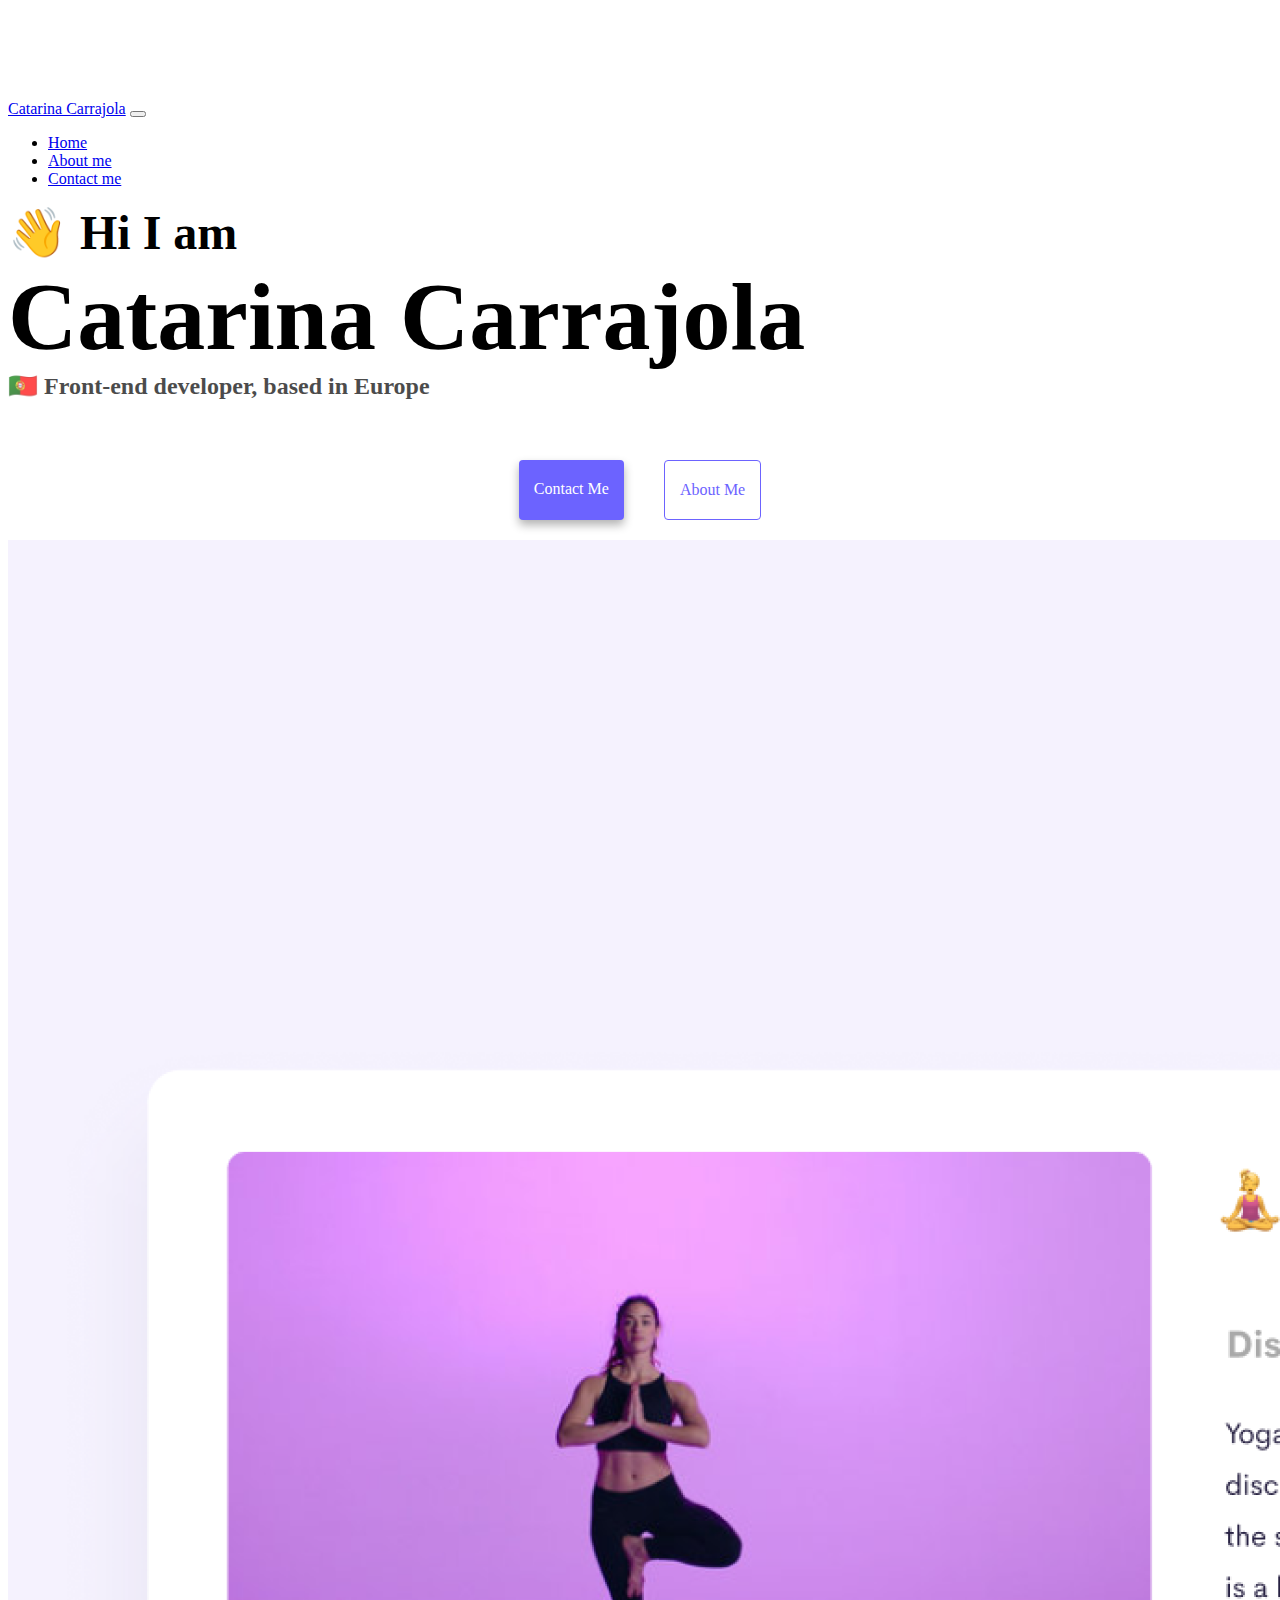
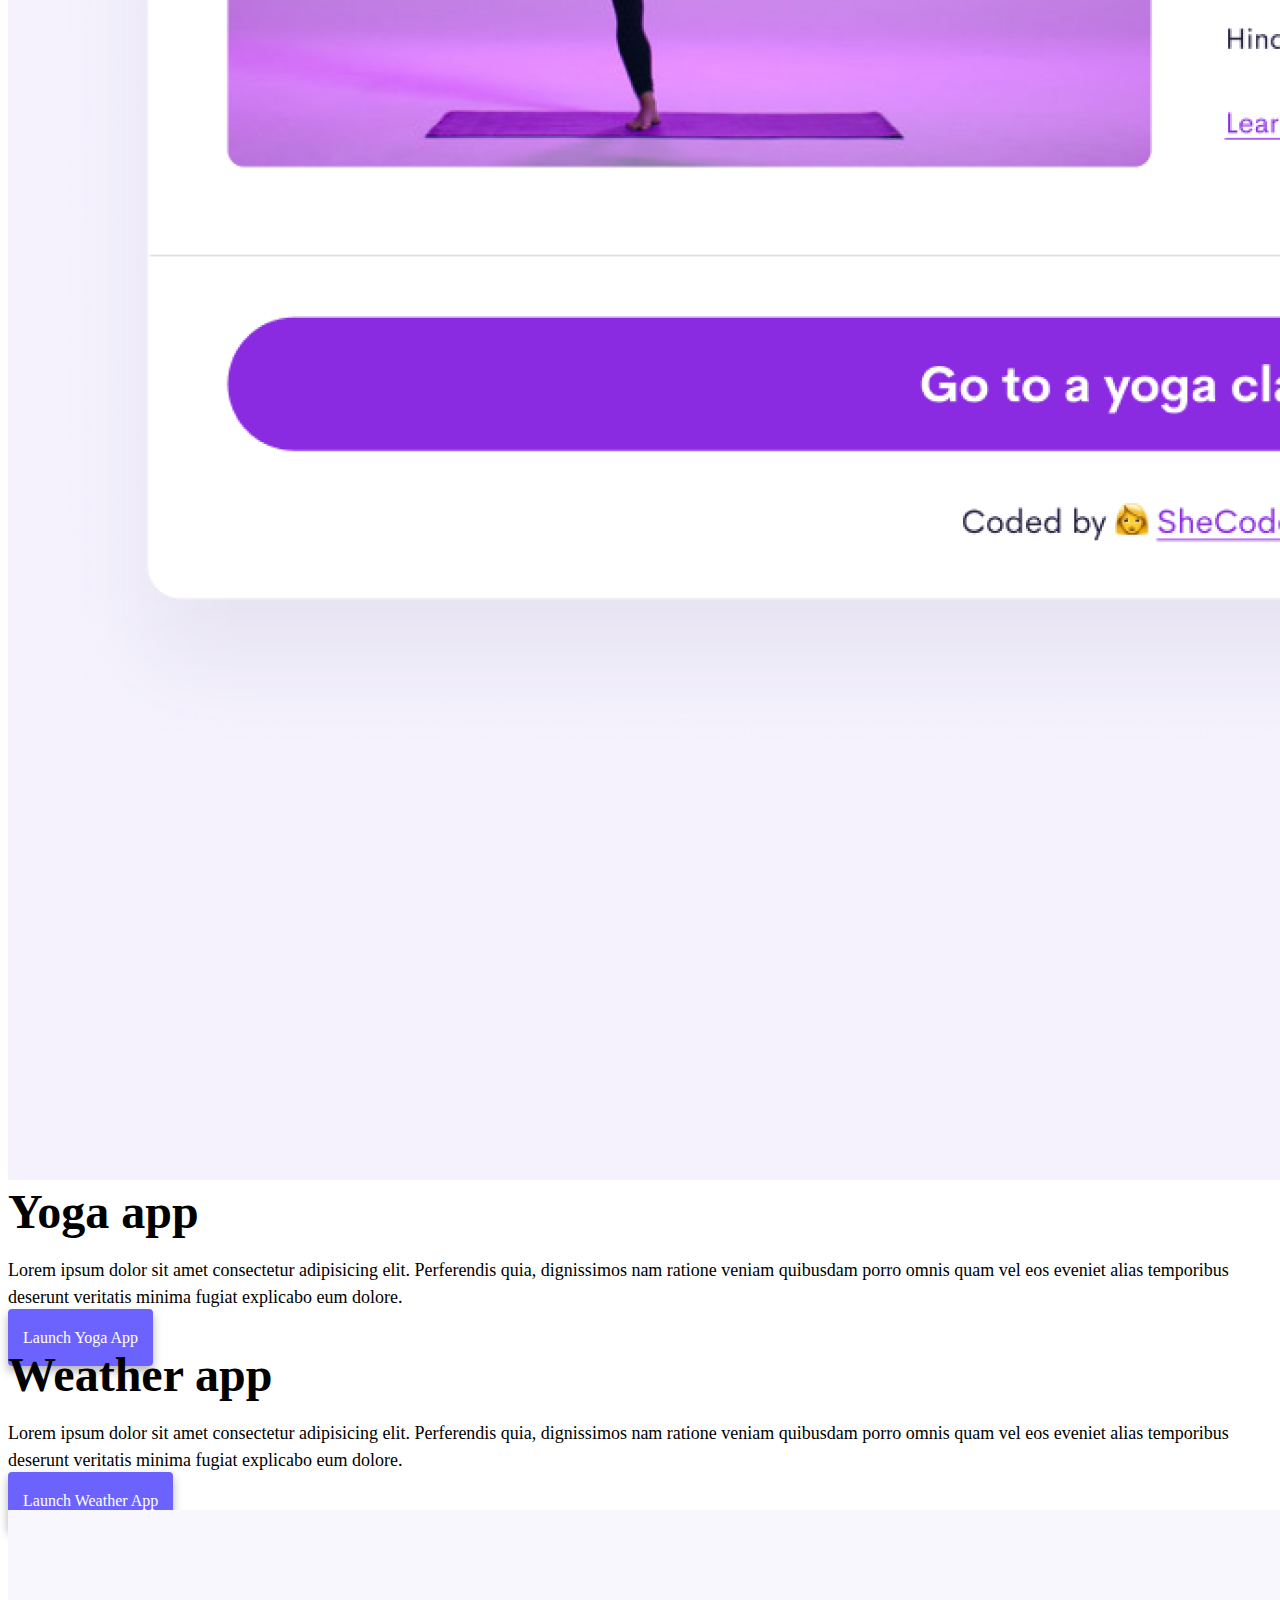
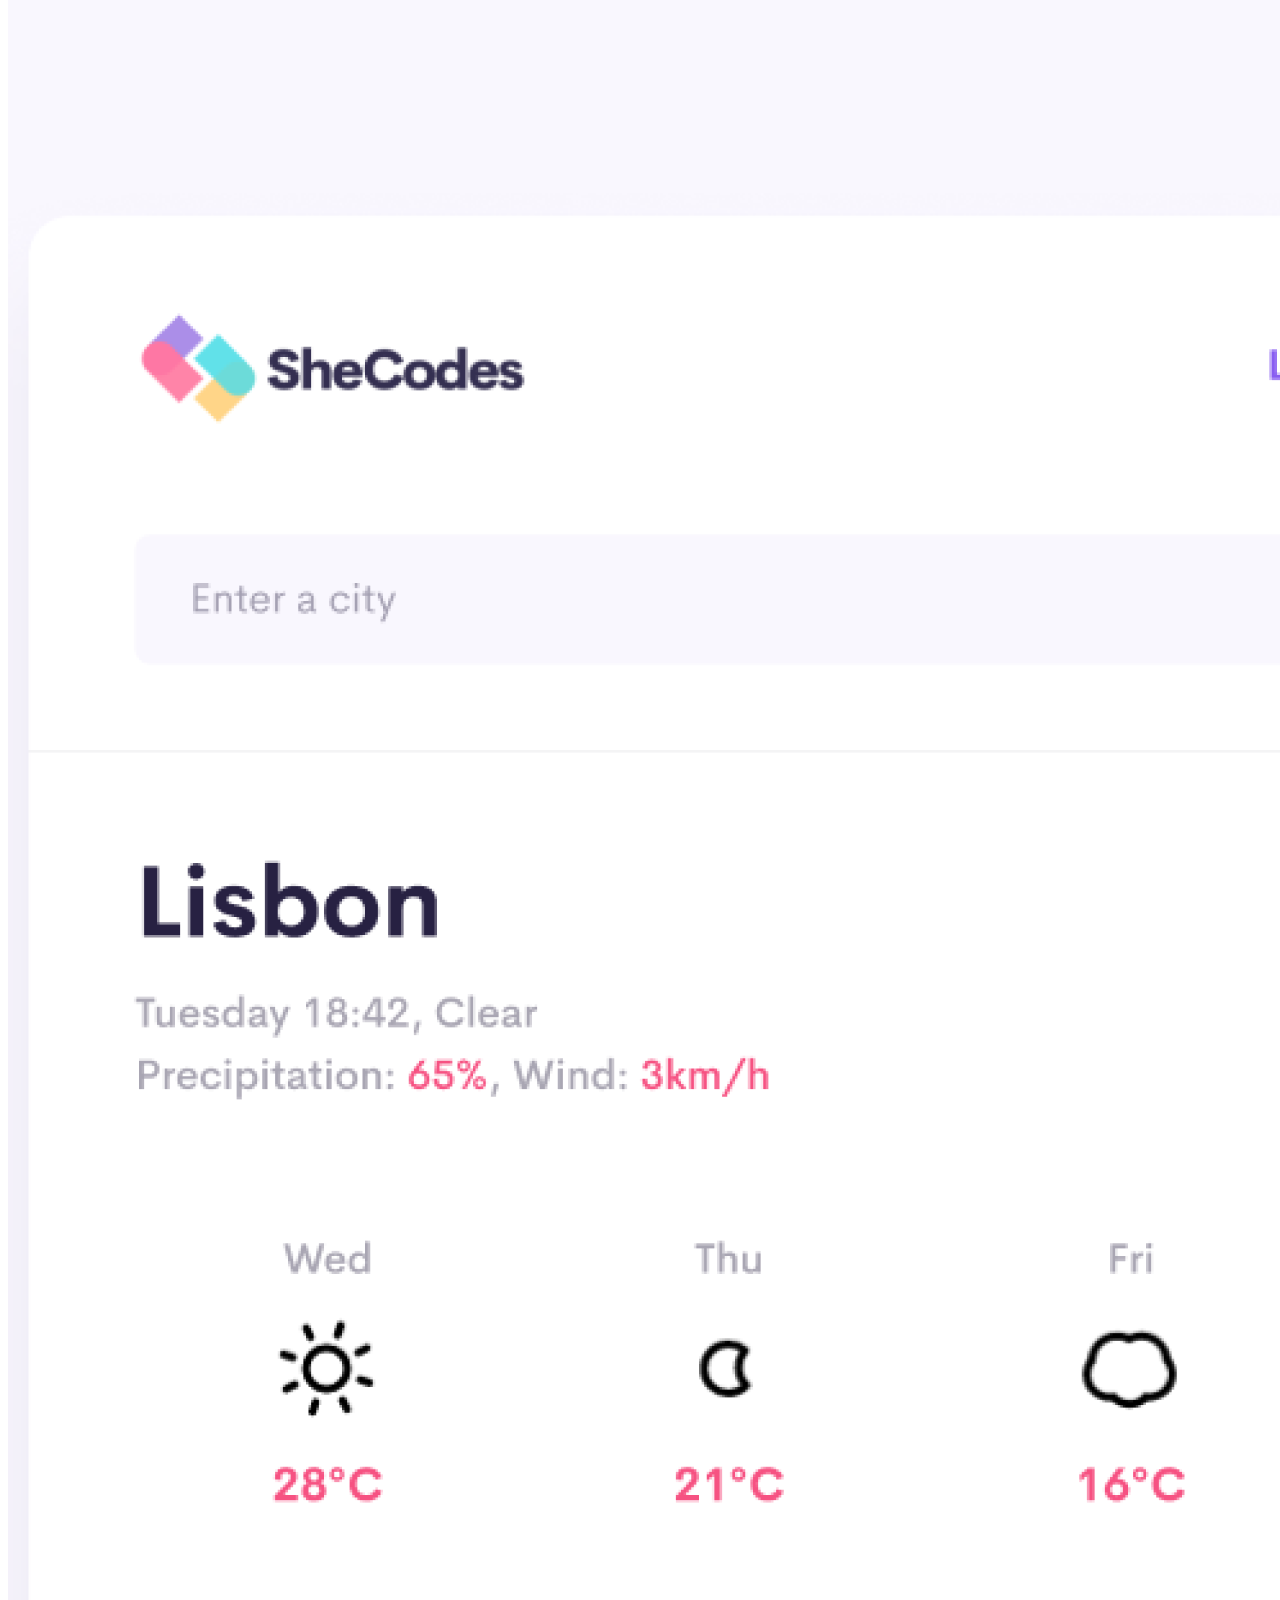
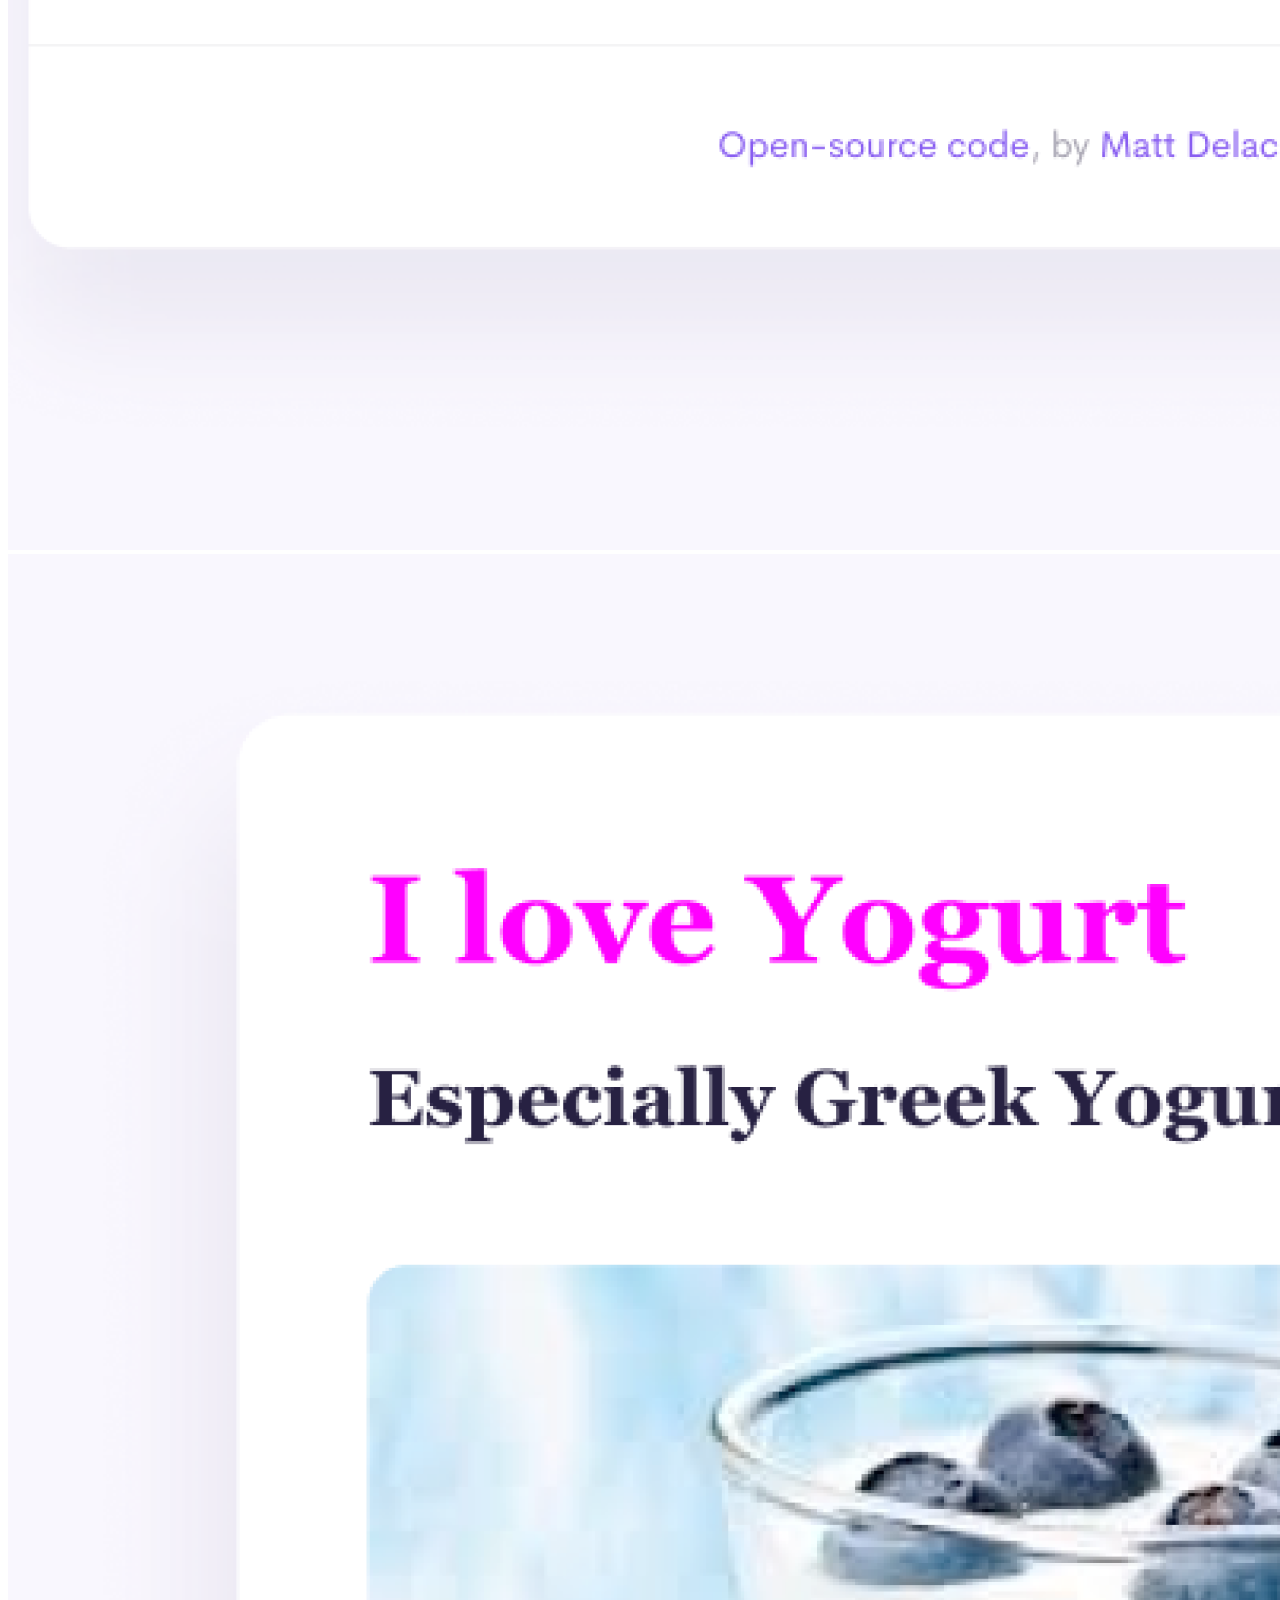
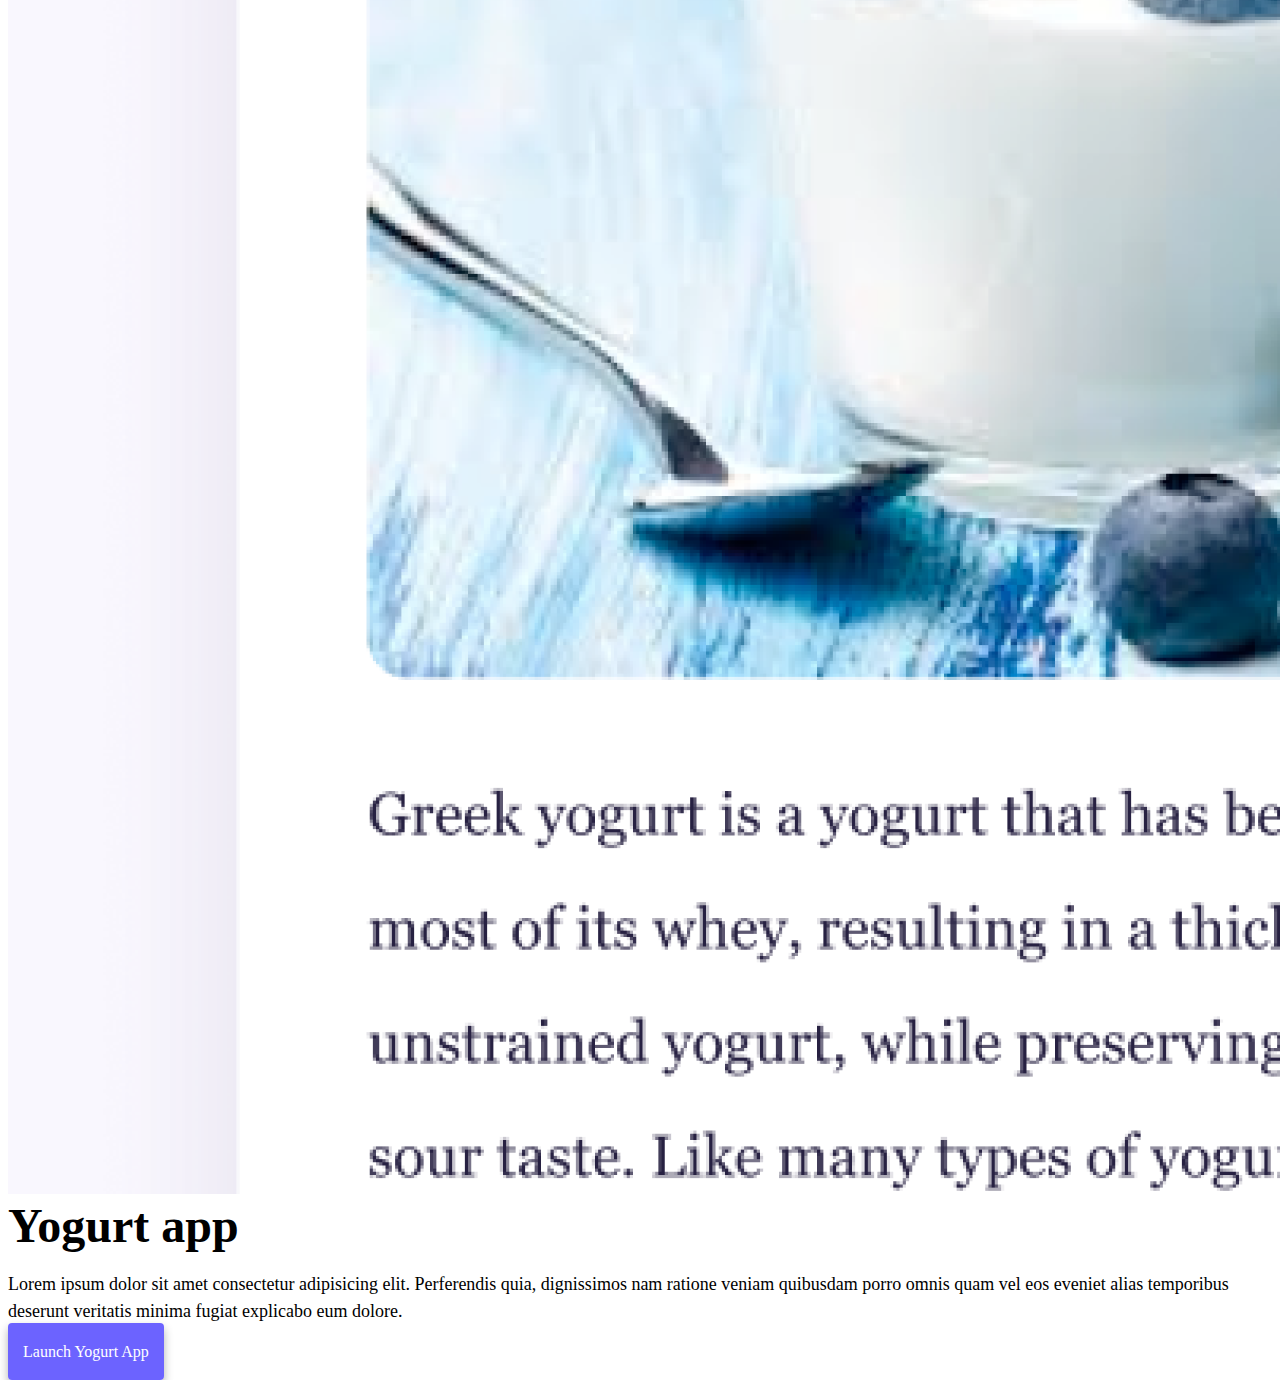
==== index.html @ 8174b397 "Imported the portfolio project" ====
<!DOCTYPE html>
<html lang="en">
  <head>
    <meta charset="UTF-8" />
    <meta http-equiv="X-UA-Compatible" content="IE=edge" />
    <meta name="viewport" content="width=device-width, initial-scale=1.0" />
    <title>Catarina Carrajola</title>
    <link
      href="https://cdn.jsdelivr.net/npm/bootstrap@5.1.1/dist/css/bootstrap.min.css"
      rel="stylesheet"
      integrity="sha384-F3w7mX95PdgyTmZZMECAngseQB83DfGTowi0iMjiWaeVhAn4FJkqJByhZMI3AhiU"
      crossorigin="anonymous"
    />
    <script
      src="https://cdn.jsdelivr.net/npm/bootstrap@5.1.1/dist/js/bootstrap.bundle.min.js"
      integrity="sha384-/bQdsTh/da6pkI1MST/rWKFNjaCP5gBSY4sEBT38Q/9RBh9AH40zEOg7Hlq2THRZ"
      crossorigin="anonymous"
    ></script>
    <link rel="stylesheet" href="/style.css" />
  </head>
  <body>
    <nav class="navbar navbar-expand-lg navbar-light bg-light fixed-top">
      <div class="container">
        <a class="navbar-brand" href="/">Catarina Carrajola</a>
        <button
          class="navbar-toggler"
          type="button"
          data-bs-toggle="collapse"
          data-bs-target="#navbarNav"
          aria-controls="navbarNav"
          aria-expanded="false"
          aria-label="Toggle navigation"
        >
          <span class="navbar-toggler-icon"></span>
        </button>
        <div class="collapse navbar-collapse" id="navbarNav">
          <ul class="navbar-nav">
            <li class="nav-item">
              <a class="nav-link active" aria-current="page" href="/">Home</a>
            </li>
            <li class="nav-item">
              <a class="nav-link" href="/about.html">About me</a>
            </li>
            <li class="nav-item">
              <a class="nav-link" href="/about.html#contact">Contact me</a>
            </li>
          </ul>
        </div>
      </div>
    </nav>
    <h2 class="text-center">👋 Hi I am</h2>
    <h1 class="text-center">Catarina Carrajola</h1>
    <h3 class="text-center">🇵🇹 Front-end developer, based in Europe</h3>
    <div class="navigation-links mb-5">
      <a href="/about.html#contact" class="primary-link">Contact me</a>
      <a href="/about.html" class="secondary-link">About me</a>
    </div>
    <div class="container">
      <div class="row">
        <div class="col-md-6">
          <img src="/images/yoga.png" class="img-fluid rounded" />
        </div>
        <div class="col-md-6">
          <h2 class="mb-3">Yoga app</h2>
          <p>
            Lorem ipsum dolor sit amet consectetur adipisicing elit. Perferendis
            quia, dignissimos nam ratione veniam quibusdam porro omnis quam vel
            eos eveniet alias temporibus deserunt veritatis minima fugiat
            explicabo eum dolore.
          </p>
          <div class="mt-5">
            <a href="#" class="primary-link">Launch Yoga App</a>
          </div>
        </div>
      </div>
      <div class="row mt-5">
        <div class="col-md-6">
          <h2 class="mb-3">Weather app</h2>
          <p>
            Lorem ipsum dolor sit amet consectetur adipisicing elit. Perferendis
            quia, dignissimos nam ratione veniam quibusdam porro omnis quam vel
            eos eveniet alias temporibus deserunt veritatis minima fugiat
            explicabo eum dolore.
          </p>
          <div class="mb-5 mt-5">
            <a href="#" class="primary-link">Launch Weather App</a>
          </div>
        </div>
        <div class="col-md-6">
          <img src="/images/weather.png" class="img-fluid rounded" />
        </div>
      </div>
      <div class="row mt-5">
        <div class="col-md-6">
          <img src="/images/yogurt.png" class="img-fluid rounded" />
        </div>
        <div class="col-md-6">
          <h2 class="mb-3">Yogurt app</h2>
          <p>
            Lorem ipsum dolor sit amet consectetur adipisicing elit. Perferendis
            quia, dignissimos nam ratione veniam quibusdam porro omnis quam vel
            eos eveniet alias temporibus deserunt veritatis minima fugiat
            explicabo eum dolore.
          </p>
          <div class="mt-5">
            <a href="#" class="primary-link">Launch Yogurt App</a>
          </div>
        </div>
      </div>
    </div>
  </body>
</html>
---- style.css ----
:root {
  --primary-color: #6c63ff;
  --secondary-color: #f5f2fe;
  --box-shadow: 0 5px 10px rgba(0, 0, 0, 0.3);
}

body {
  margin-top: 100px;
}

h1,
h2,
h3 {
  margin: 0;
}

h1 {
  font-size: 96px;
}

h2 {
  font-size: 48px;
}

h3 {
  font-size: 24px;
  opacity: 0.7;
}

p {
  font-size: 18px;
  line-height: 1.5;
}

.navigation-links {
  display: flex;
  margin-top: 40px;
  justify-content: center;
}

.navigation-links a {
  margin: 20px;
}

.primary-link {
  background: var(--primary-color);
  box-shadow: var(--box-shadow);
  color: white;
  text-decoration: none;
  text-transform: capitalize;
  border-radius: 4px;
  padding: 20px 15px;
}

.secondary-link {
  color: var(--primary-color);
  border: 1px solid var(--primary-color);
  text-decoration: none;
  text-transform: capitalize;
  border-radius: 4px;
  padding: 20px 15px;
}

.homepage-link {
  color: var(--primary-color);
  text-align: center;
  display: block;
}

.about-paragraphs {
  margin: 30px 0;
}

.about-paragraphs p {
  margin: 10px;
}

.email-link {
  display: flex;
  justify-content: center;
  color: var(--primary-color);
  font-size: 28px;
  text-decoration: none;
}

.email-link:hover {
  text-decoration: underline;
}
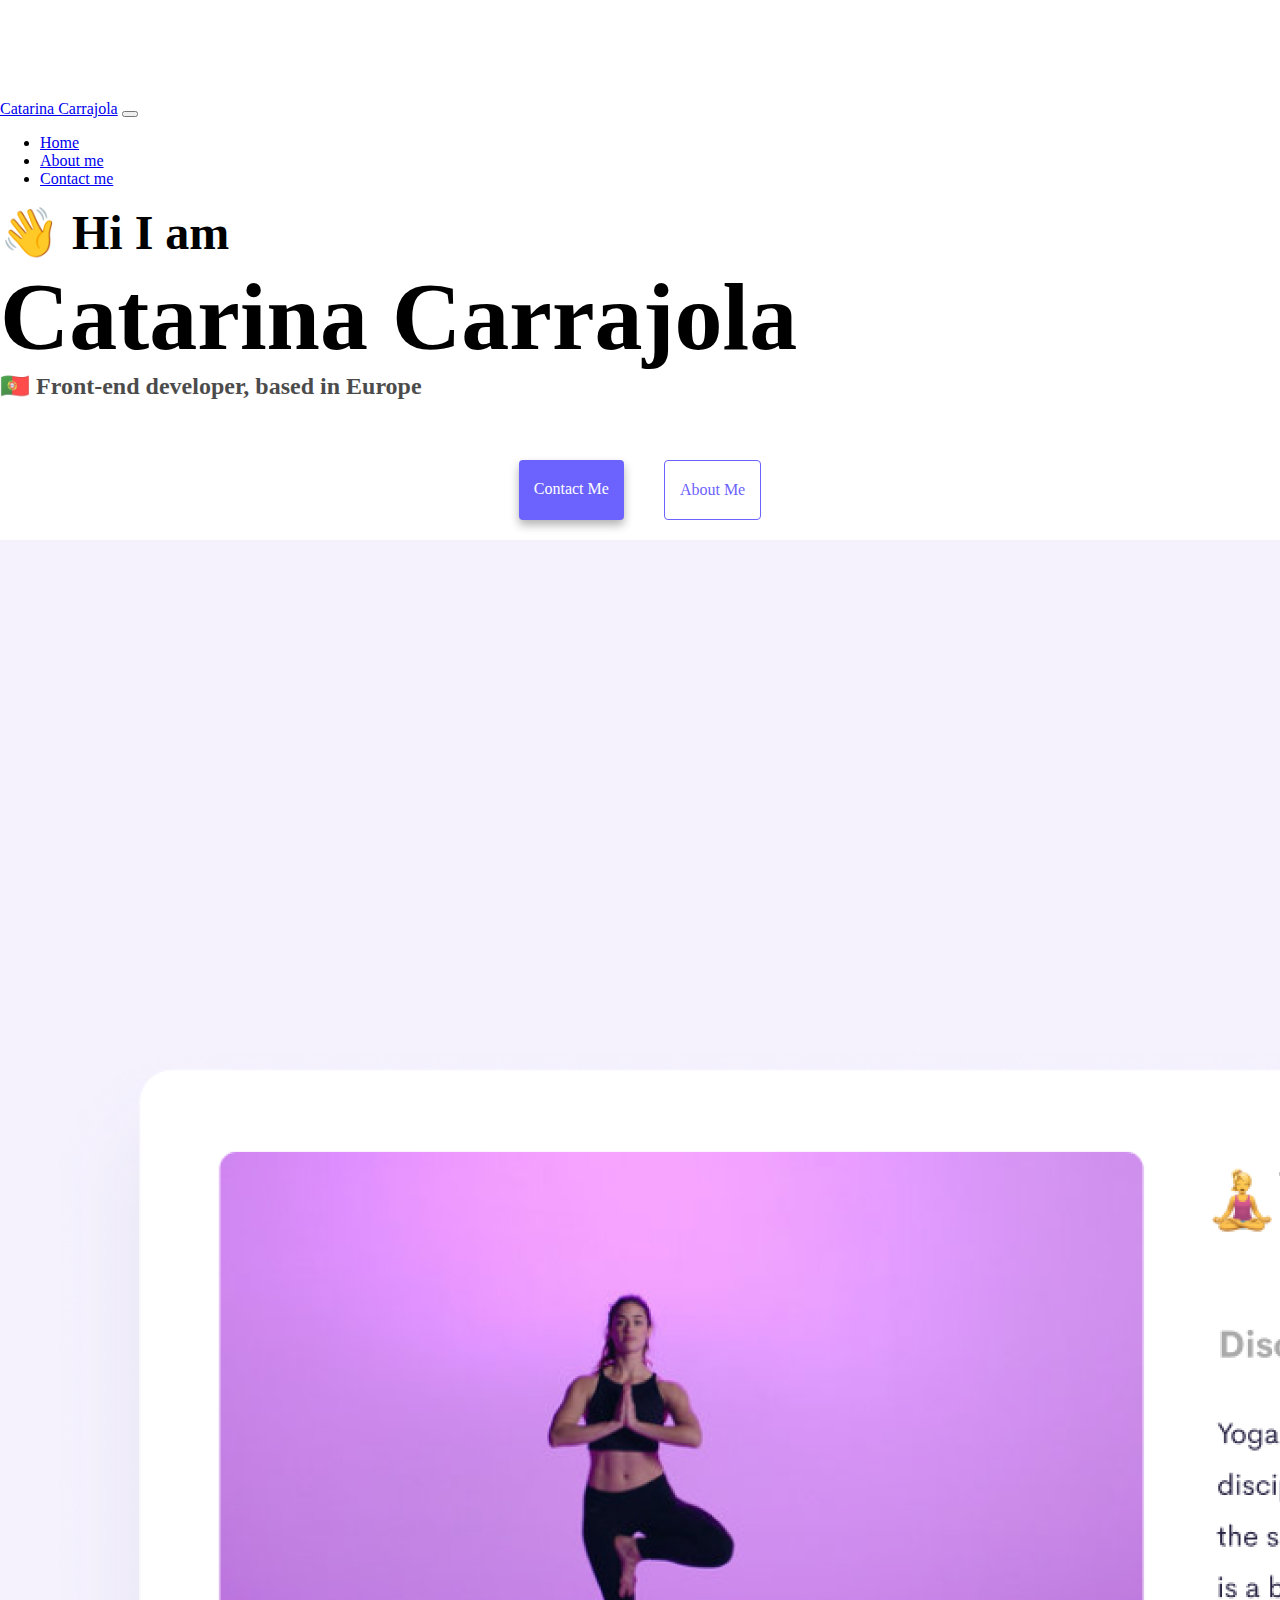
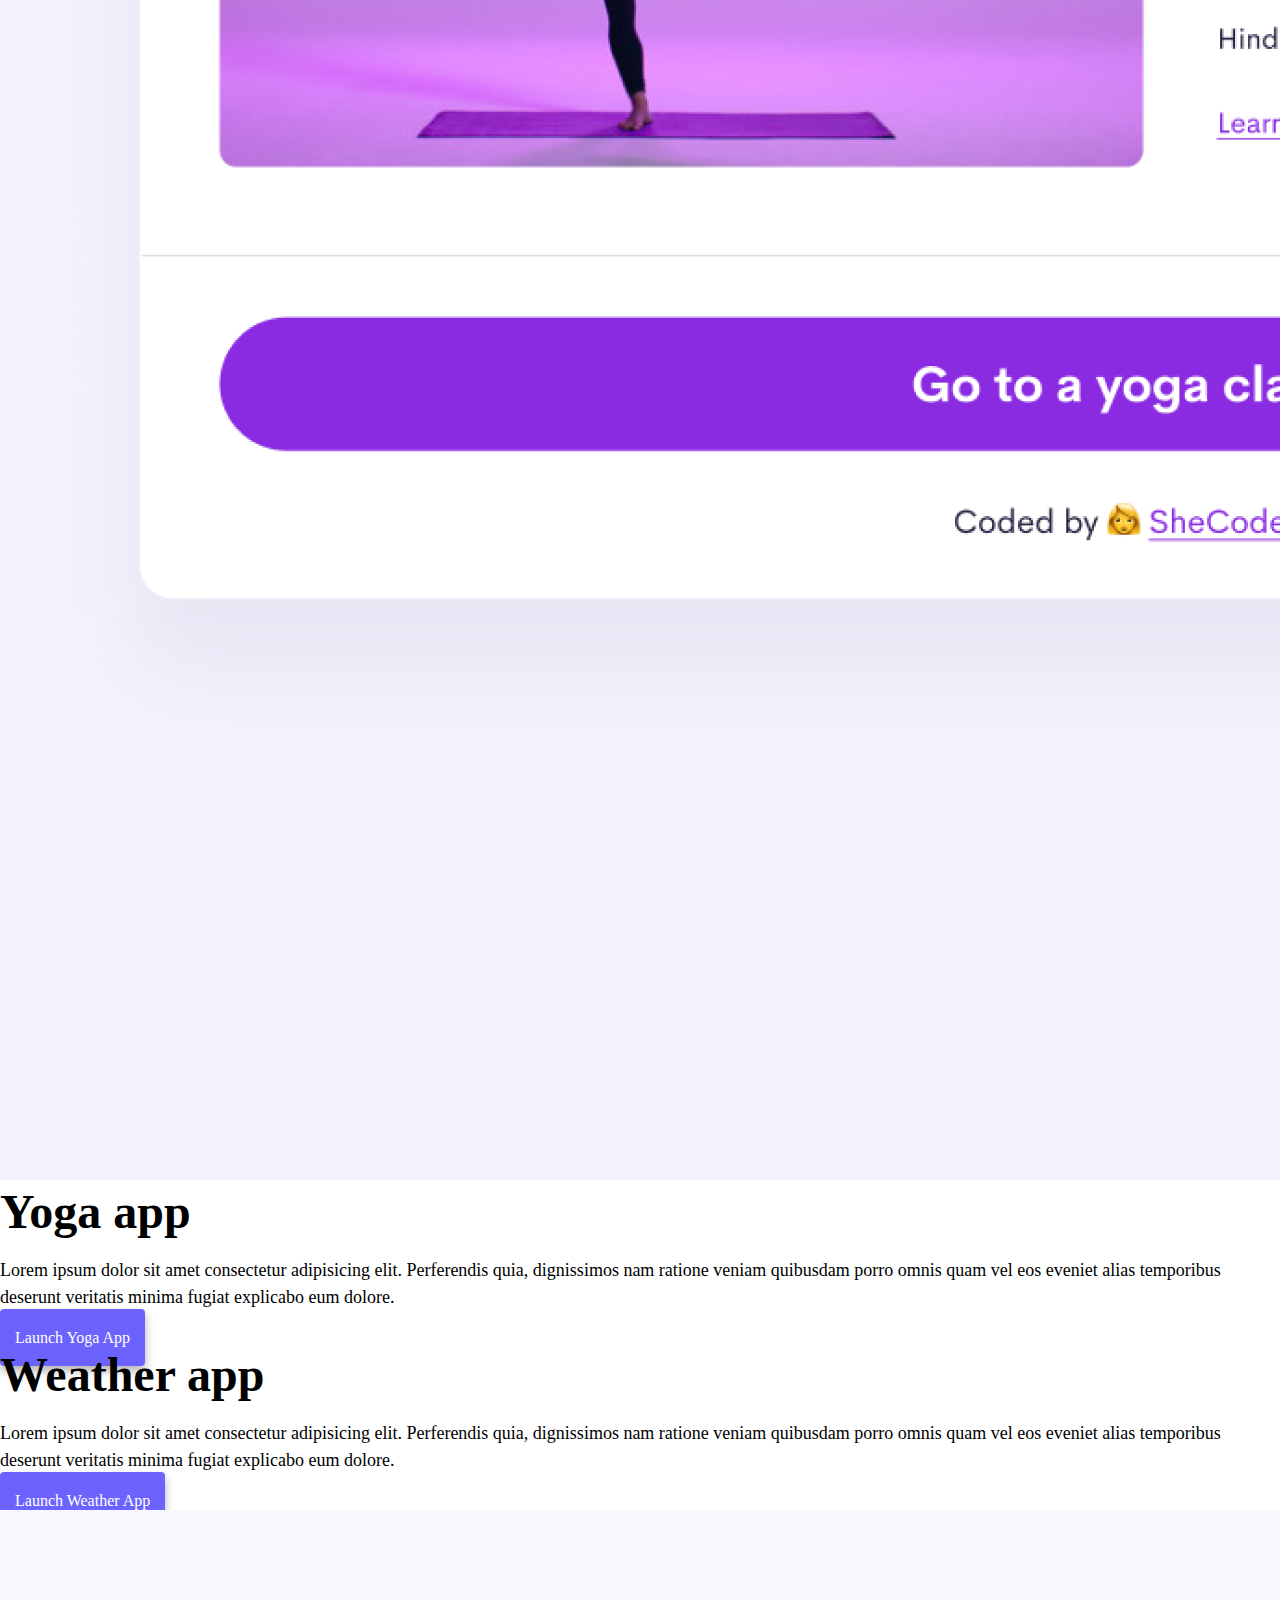
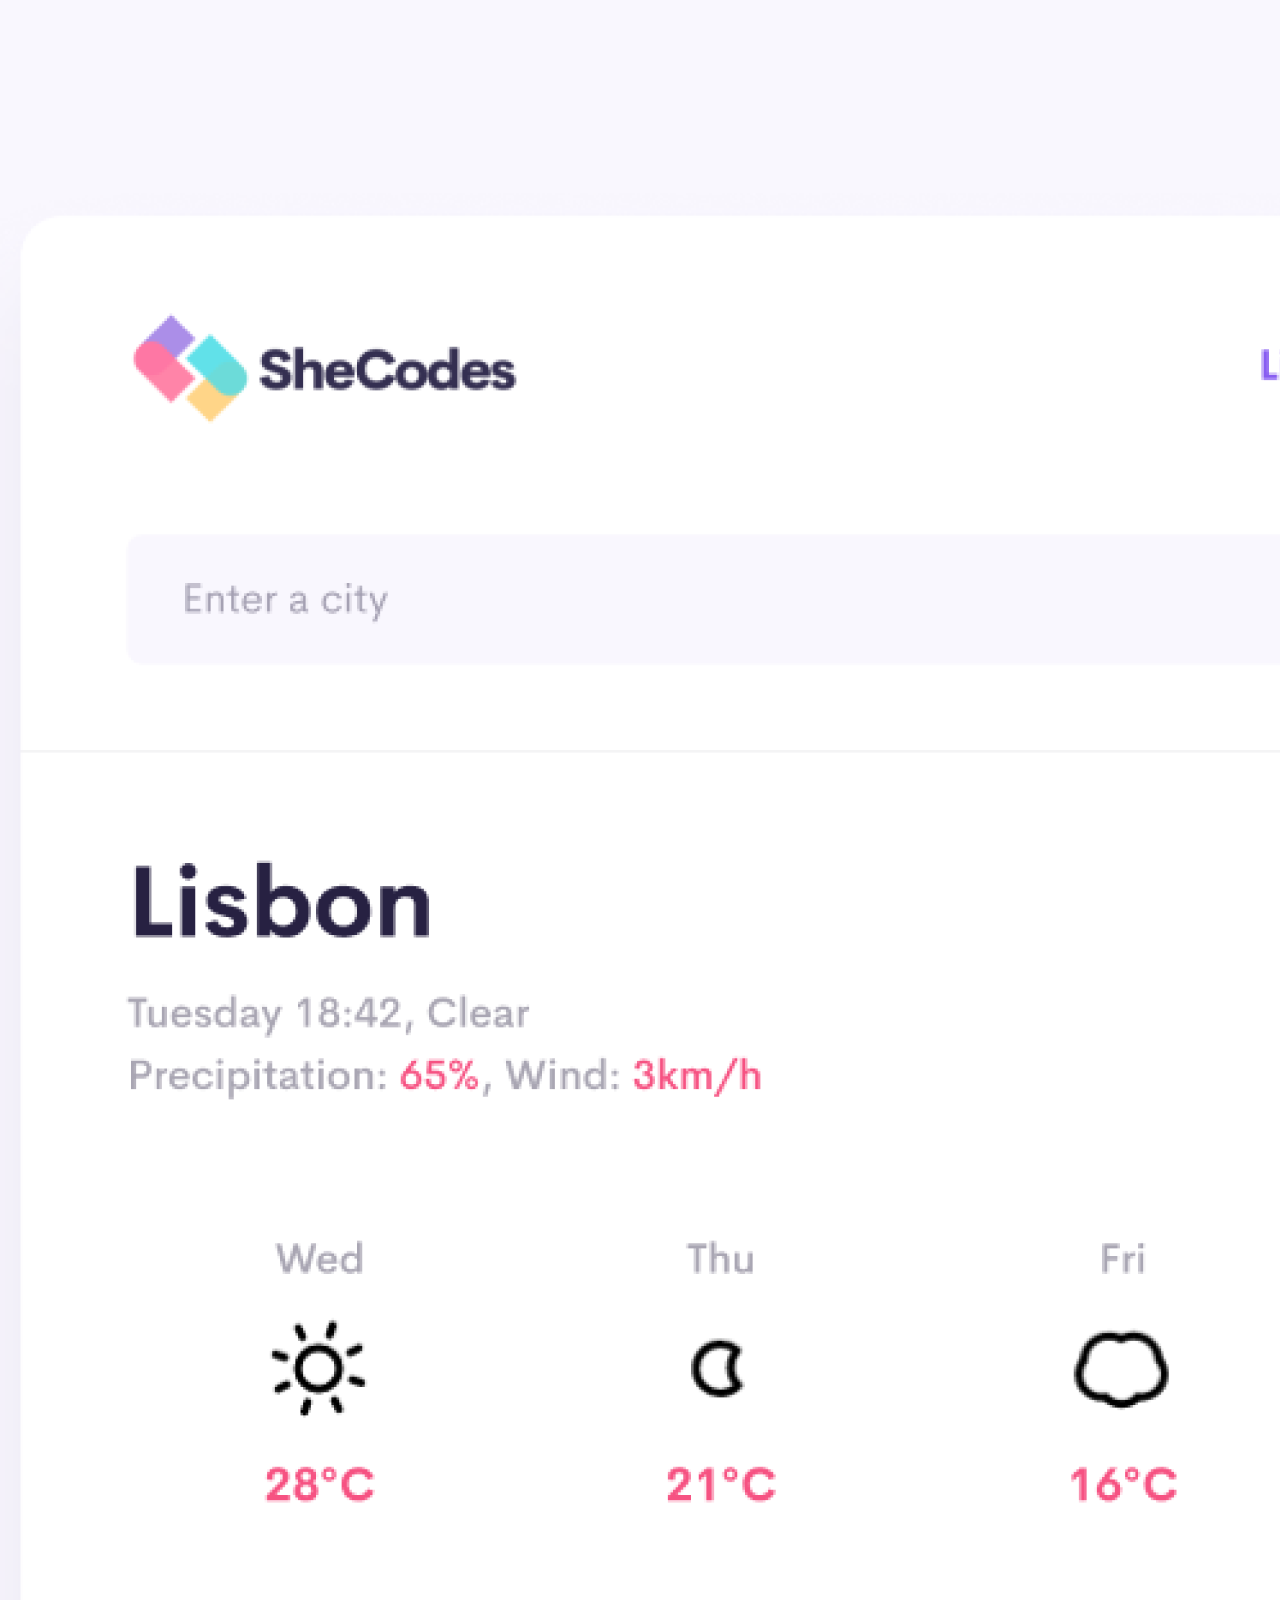
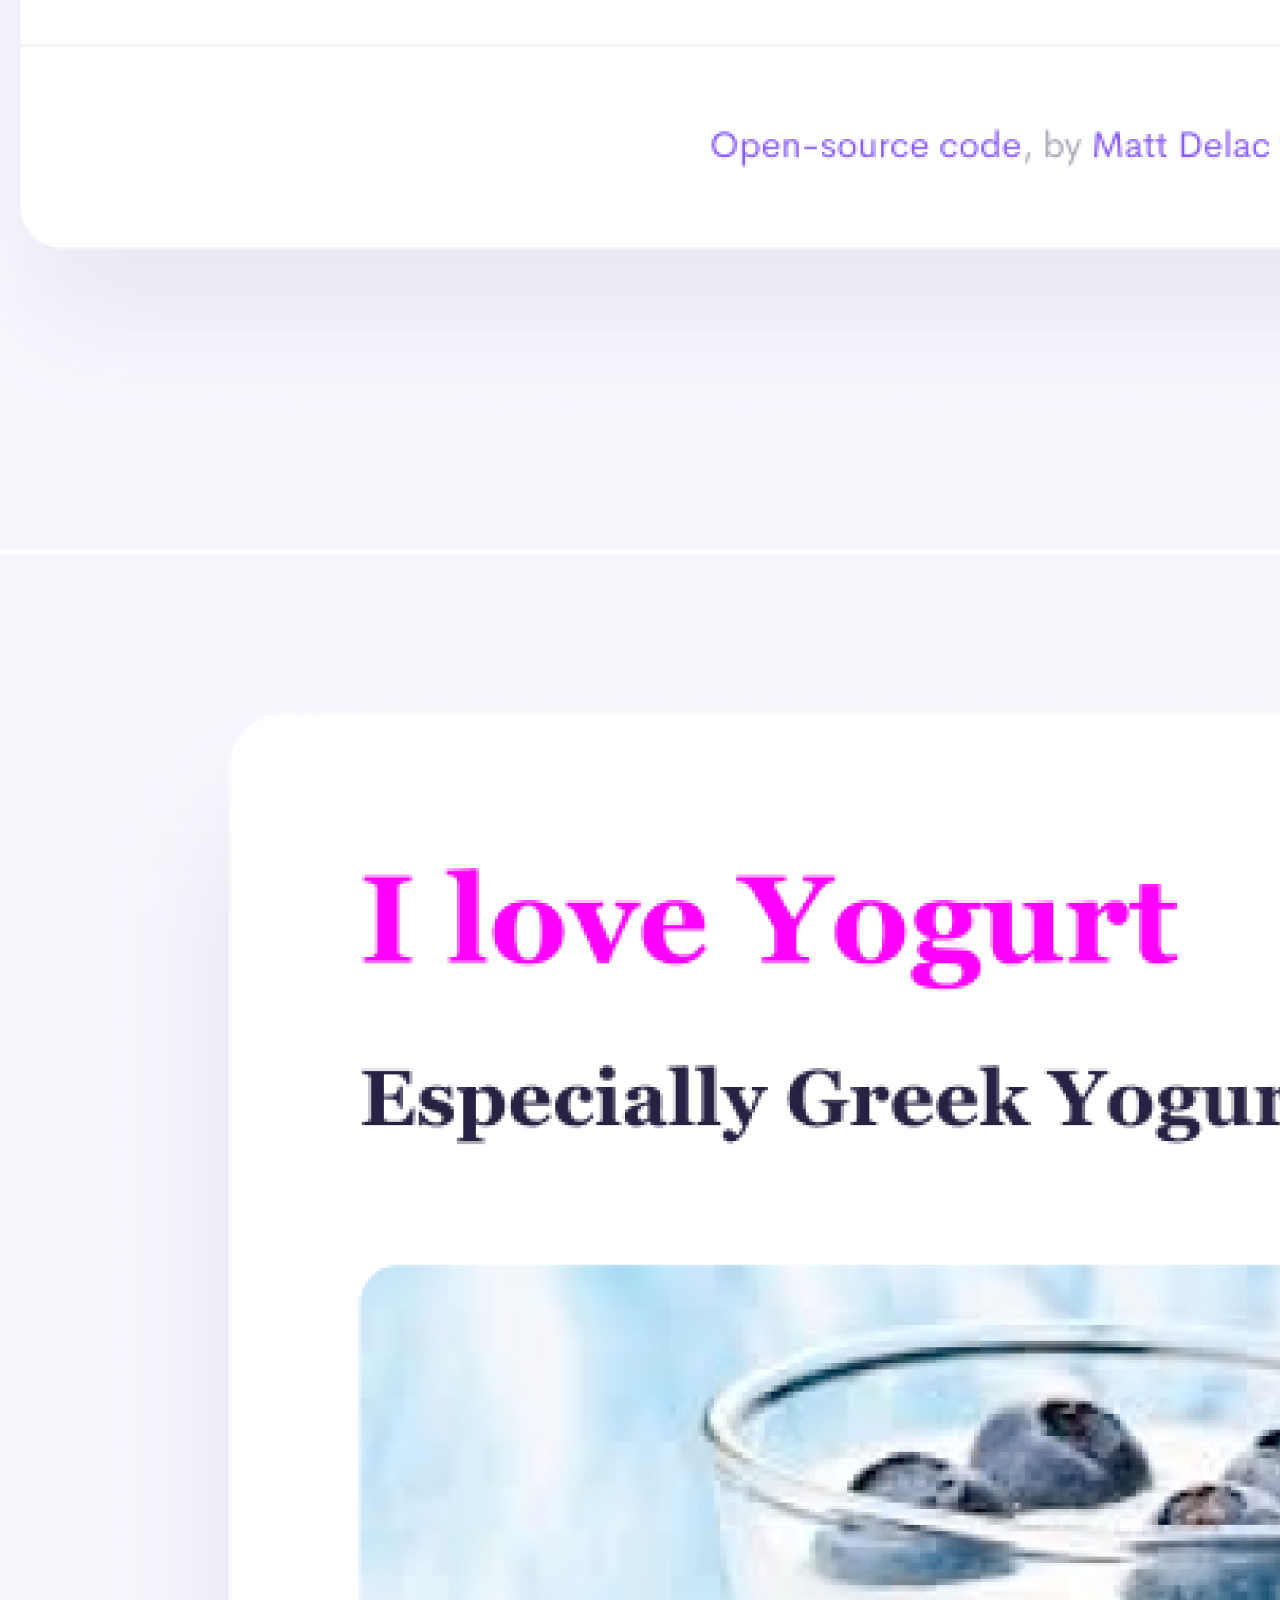
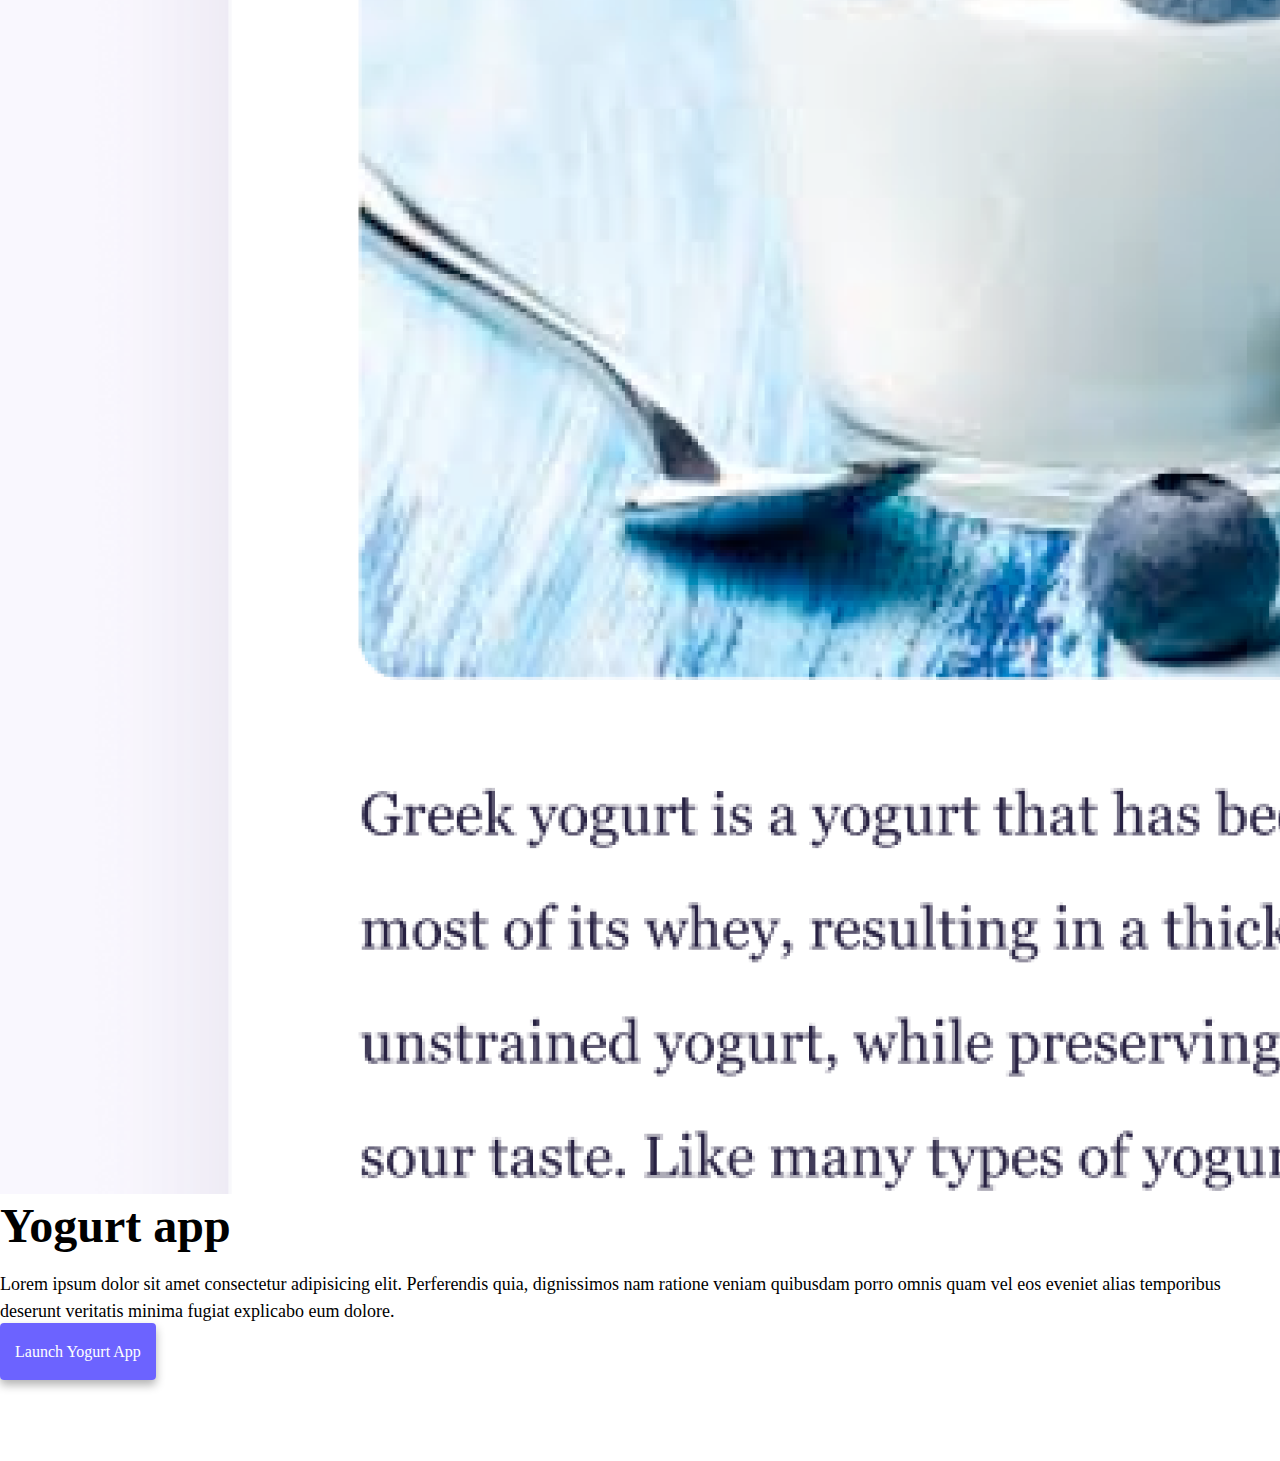
==== commit 60308c3c: "Made the website more responsive" ====
--- a/index.html
+++ b/index.html
@@ -4,7 +4,11 @@
     <meta charset="UTF-8" />
     <meta http-equiv="X-UA-Compatible" content="IE=edge" />
     <meta name="viewport" content="width=device-width, initial-scale=1.0" />
-    <title>Catarina Carrajola</title>
+    <meta
+      name="description"
+      content="Catarina Carrajola is a front-end developer based in Europe. Check out her projects and contact her for job inquiries."
+    />
+    <title>Front-end developer - Catarina Carrajola</title>
     <link
       href="https://cdn.jsdelivr.net/npm/bootstrap@5.1.1/dist/css/bootstrap.min.css"
       rel="stylesheet"
@@ -21,7 +25,7 @@
   <body>
     <nav class="navbar navbar-expand-lg navbar-light bg-light fixed-top">
       <div class="container">
-        <a class="navbar-brand" href="/">Catarina Carrajola</a>
+        <a class="navbar-brand" href="/" title="Homepage">Catarina Carrajola</a>
         <button
           class="navbar-toggler"
           type="button"
@@ -36,13 +40,29 @@
         <div class="collapse navbar-collapse" id="navbarNav">
           <ul class="navbar-nav">
             <li class="nav-item">
-              <a class="nav-link active" aria-current="page" href="/">Home</a>
+              <a
+                class="nav-link active"
+                aria-current="page"
+                href="/"
+                title="Homepage"
+                >Home</a
+              >
             </li>
             <li class="nav-item">
-              <a class="nav-link" href="/about.html">About me</a>
+              <a
+                class="nav-link"
+                href="/about.html"
+                title="About Catarina Carrajola"
+                >About me</a
+              >
             </li>
             <li class="nav-item">
-              <a class="nav-link" href="/about.html#contact">Contact me</a>
+              <a
+                class="nav-link"
+                href="/about.html#contact"
+                title="Contact Catarina Carrajola"
+                >Contact me</a
+              >
             </li>
           </ul>
         </div>
@@ -52,15 +72,29 @@
     <h1 class="text-center">Catarina Carrajola</h1>
     <h3 class="text-center">🇵🇹 Front-end developer, based in Europe</h3>
     <div class="navigation-links mb-5">
-      <a href="/about.html#contact" class="primary-link">Contact me</a>
-      <a href="/about.html" class="secondary-link">About me</a>
+      <a
+        href="/about.html#contact"
+        class="primary-link"
+        title="Contact Catarina Carrajola"
+        >Contact me</a
+      >
+      <a
+        href="/about.html"
+        class="secondary-link"
+        title="About Catarina Carrajola"
+        >About me</a
+      >
     </div>
     <div class="container">
       <div class="row">
-        <div class="col-md-6">
-          <img src="/images/yoga.png" class="img-fluid rounded" />
+        <div class="col-sm-6">
+          <img
+            src="/images/yoga.png"
+            class="img-fluid rounded d-none d-sm-block"
+            alt="Yoga project"
+          />
         </div>
-        <div class="col-md-6">
+        <div class="col-sm-6">
           <h2 class="mb-3">Yoga app</h2>
           <p>
             Lorem ipsum dolor sit amet consectetur adipisicing elit. Perferendis
@@ -69,12 +103,14 @@
             explicabo eum dolore.
           </p>
           <div class="mt-5">
-            <a href="#" class="primary-link">Launch Yoga App</a>
+            <a href="#" class="primary-link project-link" title="Yoga project"
+              >Launch Yoga App</a
+            >
           </div>
         </div>
       </div>
       <div class="row mt-5">
-        <div class="col-md-6">
+        <div class="col-sm-6">
           <h2 class="mb-3">Weather app</h2>
           <p>
             Lorem ipsum dolor sit amet consectetur adipisicing elit. Perferendis
@@ -83,18 +119,28 @@
             explicabo eum dolore.
           </p>
           <div class="mb-5 mt-5">
-            <a href="#" class="primary-link">Launch Weather App</a>
+            <a
+              href="#"
+              class="primary-link project-link"
+              title="Weather project"
+              >Launch Weather App</a
+            >
           </div>
         </div>
-        <div class="col-md-6">
-          <img src="/images/weather.png" class="img-fluid rounded" />
+        <div class="col-sm-6">
+          <img
+            src="/images/weather.png"
+            class="img-fluid rounded d-none d-sm-block"
+            alt="weather project"
+          />
         </div>
       </div>
       <div class="row mt-5">
-        <div class="col-md-6">
-          <img src="/images/yogurt.png" class="img-fluid rounded" />
+        <div class="col-sm-6">
+          <img src="/images/yogurt.png" class="img-fluid rounded d-none
+          d-sm-block" alt="Yogurt project"" />
         </div>
-        <div class="col-md-6">
+        <div class="col-sm-6">
           <h2 class="mb-3">Yogurt app</h2>
           <p>
             Lorem ipsum dolor sit amet consectetur adipisicing elit. Perferendis
@@ -103,7 +149,9 @@
             explicabo eum dolore.
           </p>
           <div class="mt-5">
-            <a href="#" class="primary-link">Launch Yogurt App</a>
+            <a href="#" class="primary-link project-link" title="Yogurt project"
+              >Launch Yogurt App</a
+            >
           </div>
         </div>
       </div>
--- a/style.css
+++ b/style.css
@@ -5,7 +5,7 @@
 }
 
 body {
-  margin-top: 100px;
+  margin: 100px 0;
 }
 
 h1,
@@ -52,6 +52,10 @@
   padding: 20px 15px;
 }
 
+.primary-link:hover {
+  color: white;
+}
+
 .secondary-link {
   color: var(--primary-color);
   border: 1px solid var(--primary-color);
@@ -86,3 +90,25 @@
 .email-link:hover {
   text-decoration: underline;
 }
+
+@media (max-width: 900px) {
+  h1 {
+    font-size: 48px;
+    line-height: 1.5;
+  }
+
+  h2 {
+    font-size: 32px;
+    text-align: center;
+  }
+
+  p {
+    text-align: center;
+  }
+
+  .project-link {
+    display: block;
+    text-align: center;
+    margin: 0 20px;
+  }
+}
